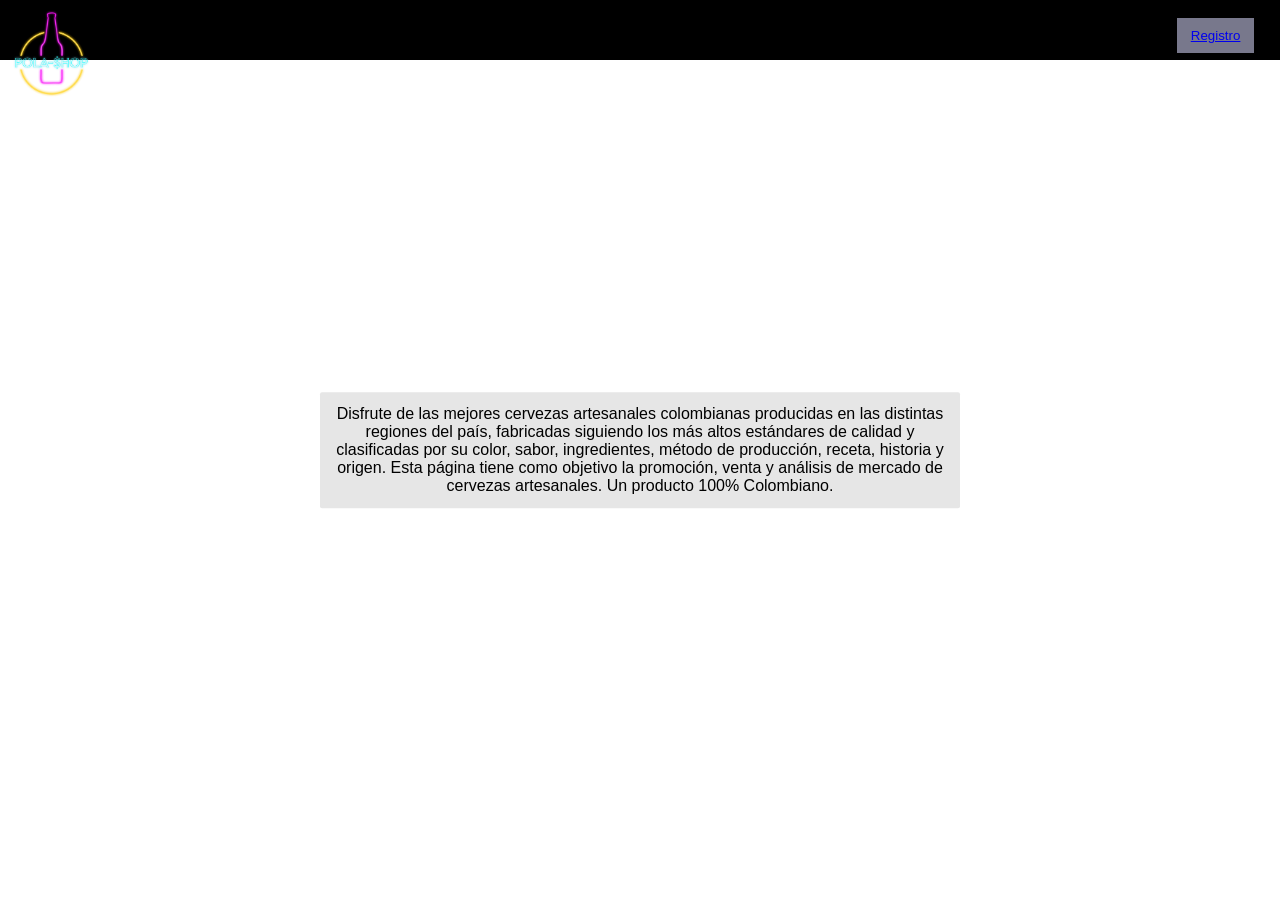
==== index.html @ 56665c77 "Versión inicial con modificaciones en la validación del formulario de registro" ====
<!DOCTYPE html>
<html lang="en">
<head>
    <meta charset="UTF-8">
    <meta http-equiv="X-UA-Compatible" content="IE=edge">
    <meta name="viewport" content="width=device-width, initial-scale=1.0">
    <title>Cervezas Artesanales Colombianas</title>
    <link href="estilo.css" rel="stylesheet" type="text/css" />
</head>

<body>
    <header id="general_header"><!-- Header -->
        <nav id = "horizontal_navbar"><!-- Navigation bar -->
            <img id="landing_logo" src="./media/Logo.png" alt="Logo image">
            <button id="boton_registro_usuario">
                <a id="irA_registro _usuario" href="./registro.html" target="_self">Registro</a>
            </button>
        </nav>
        <div class="clear"></div>
    </header>
    <div id="description_container">
        <p id="description_text"> Disfrute de las mejores cervezas artesanales colombianas producidas en las distintas regiones del país, 
            fabricadas siguiendo los más altos estándares de calidad y clasificadas por su color, sabor, ingredientes, 
            método de producción, receta, historia y origen. Esta página tiene como objetivo la promoción, venta y 
            análisis de mercado de cervezas artesanales. Un producto 100% Colombiano. </p>
   </div>
   <div class="clear"></div>
</body>
</html>
---- estilo.css ----
/* For all */
*{
    font-family:'Montserrat', sans-serif;
    margin: 0%;
}
body{
    background-color: white;
    background-image: url(./media/Fondo.png);
    background-size: 50rem;
}
/* CSS for the form page*/
img#background_form{
    width: 100%;
    height: 100%;
    opacity: 0.5;
}
div#container_form{
    width: 100%;
    height: 100%;
    background: black;
    overflow: hidden;
}
.form{
    width:340px;
    height:440px;
    background:#e6e6e6;
    border-radius:8px;
    box-shadow:0 0 40px -10px #000;
    padding:20px 30px;
    max-width:calc(100vw - 40px);
    box-sizing:border-box;
    position: absolute; 
    top: 50%;
    left: 50%;
    transform: translate(-50%, -50%);
}
h2{
    margin:10px 0;
    padding-bottom:10px;
    width:180px;
    color:#78788c;
    border-bottom:3px solid #78788c
}
input{
    width:100%;
    padding:10px;
    box-sizing:border-box;
    background:none;
    outline:none;
    resize:none;
    border:0;
    font-family:'Montserrat',sans-serif;
    transition:all .3s;
    border-bottom:2px solid #bebed2
}
input:focus{
    border-bottom:2px solid #78788c
}
p.p_form:before{content:attr(type);
    display:block;
    margin:28px 0 0;
    font-size:14px;
    color:#5a5a5a
}
button{
    float:right;
    padding:8px 12px;
    margin:8px 0 0;
    font-family:'Montserrat',sans-serif;
    border:2px solid #78788c;
    background:0;
    color:#5a5a6e;
    cursor:pointer;
    transition:all .3s
}
button:hover{
    background:#78788c;
    color:#fff
}
details{
    width: 90%;
    margin-left: 5%;
    margin-top: 1%;
}

/* CSS for the index page*/
nav#horizontal_navbar{
    width: 100%;
    height: 40px;
    margin-top: 10px;
    float: right;
    background-color: black;
}
header#general_header{
    width: 100%;
    height: 60px;
    position: fixed;
    z-index: 2;
    background-color: black;
}
img#landing_logo{
    float: left;
    width: 6%;
    margin-left: 1%;
}
button#boton_registro_usuario{
    display: table-cell;
    vertical-align: middle;
    margin-right: 2%;
    border:2px solid #78788c;
    background:#78788c;
    color:#5a5a6e;
    cursor:pointer;
    transition:all .3s
}
button#boton_registro_usuario:hover{
    background:#5a5a6e;
    color:#fff
}
a#irA_registro_usuario{
    text-decoration: none;
    color: black;
    padding-right: 5%;
    padding-left: 5%;
    display: inline-block;
    margin: auto;
    font-size: 16px;
}
a#irA_registro_usuario:hover {
    color: #fff;
  }
div#description_container{
    position: absolute; 
    top: 50%;
    left: 50%;
    transform: translate(-50%, -50%);
    background-color: #e6e6e6;
    border-radius: 2px;
}
p#description_text{
    margin: 2%;
    text-align: center;
    text-shadow: black;
}
div.clear{
    clear: both;
}

.valido {
    color: #44E444;
}
   
.invalido {
    color: #FF0000;
}
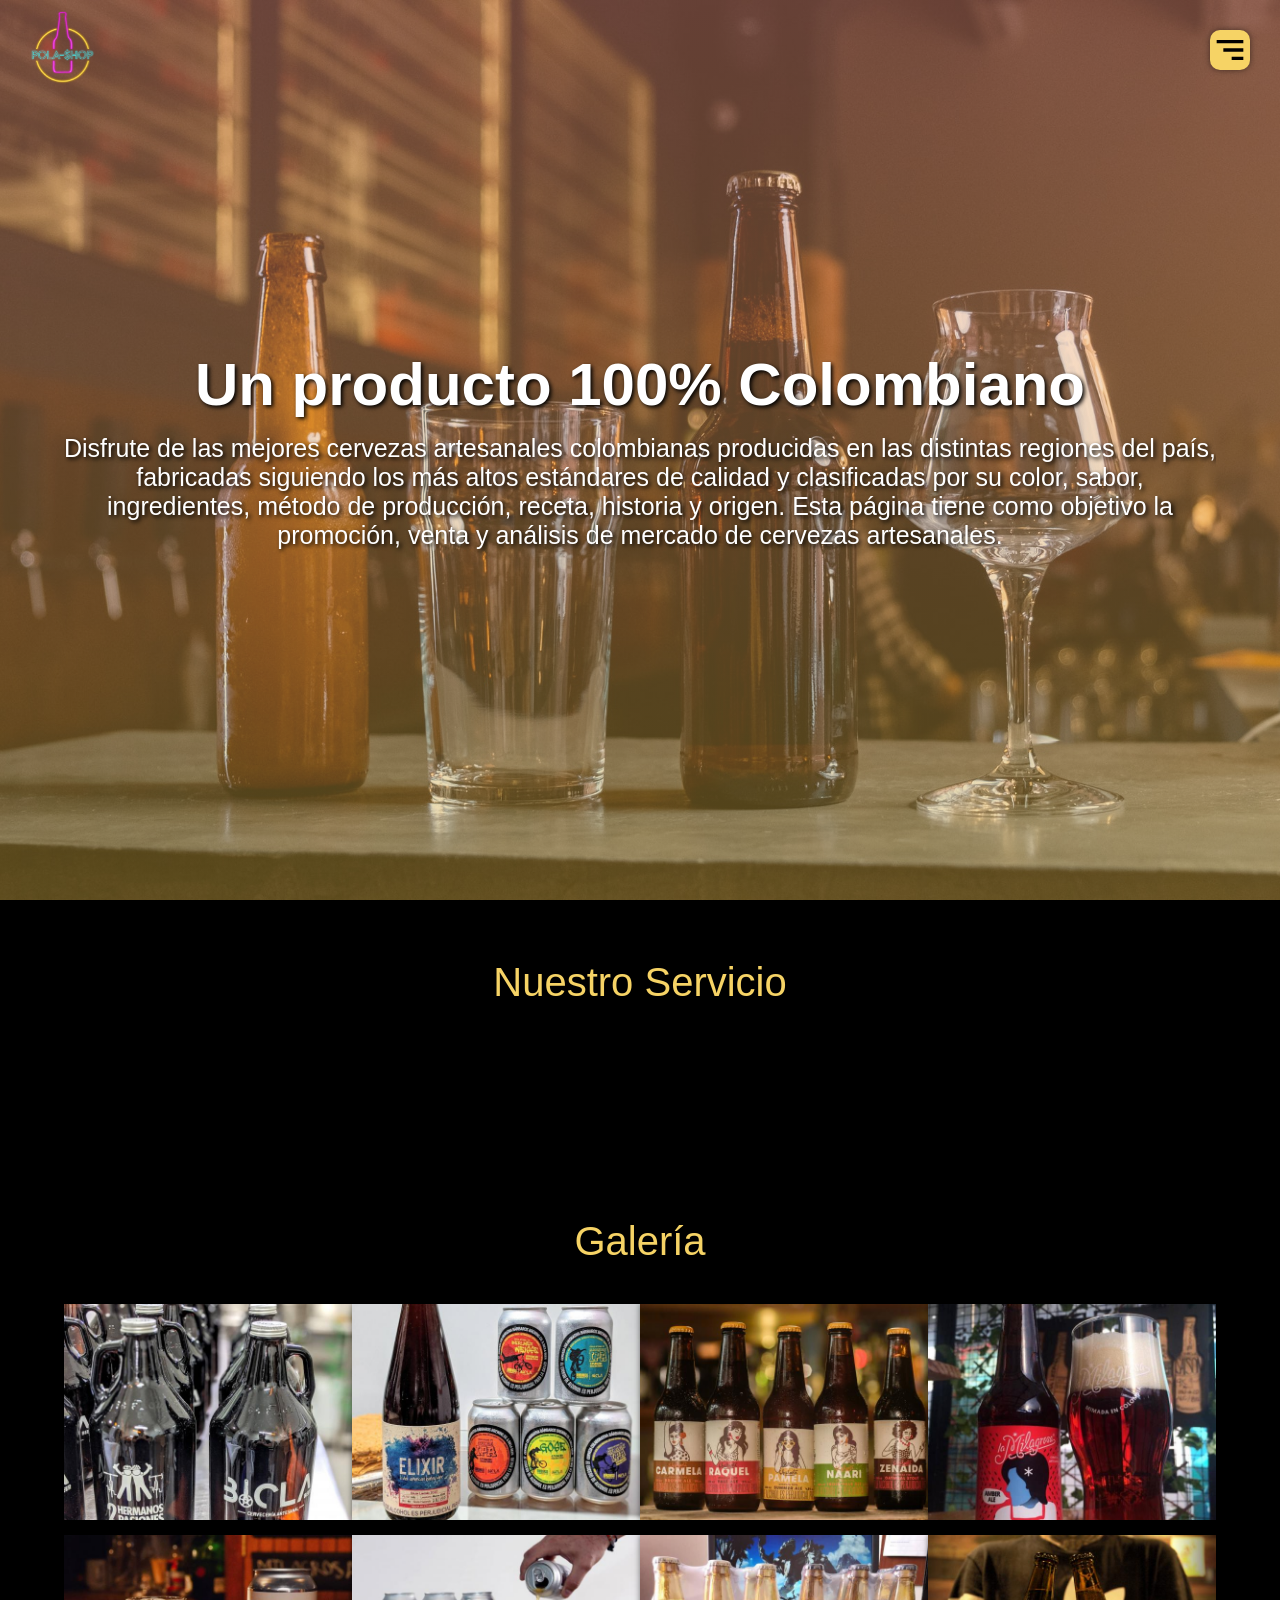
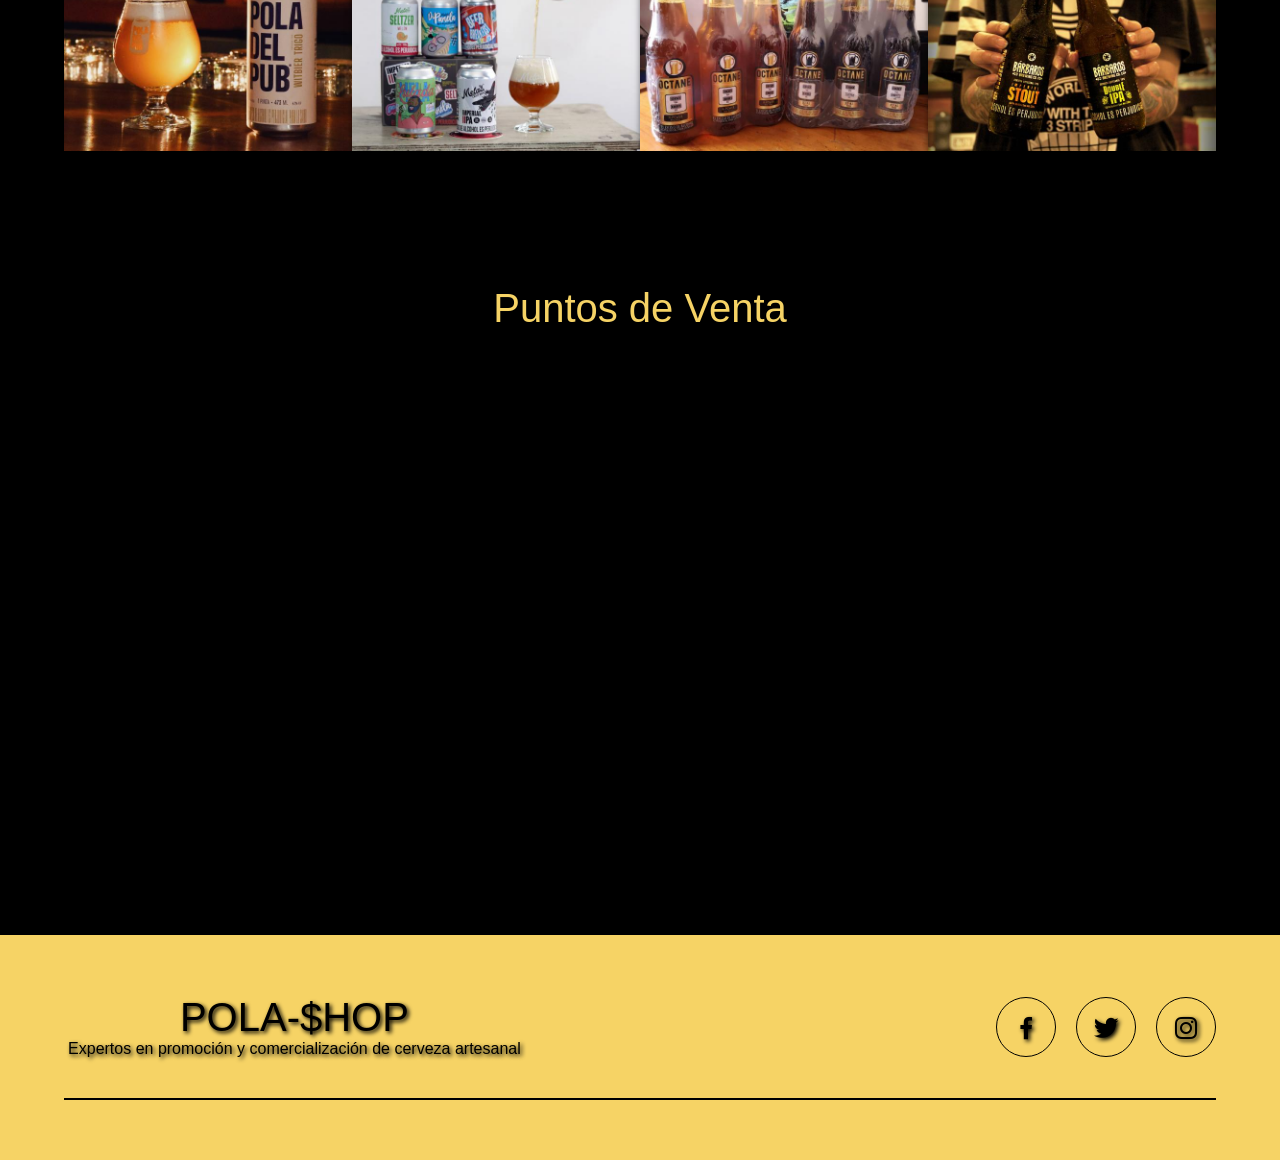
==== commit 3e5b2b7d: "Organización de la estructura y estilos al header su elemento nav, main y sus secciones galería y ma" ====
--- a/index.html
+++ b/index.html
@@ -5,25 +5,84 @@
     <meta http-equiv="X-UA-Compatible" content="IE=edge">
     <meta name="viewport" content="width=device-width, initial-scale=1.0">
     <title>Cervezas Artesanales Colombianas</title>
-    <link href="estilo.css" rel="stylesheet" type="text/css" />
+    <link href='https://unpkg.com/boxicons@2.0.9/css/boxicons.min.css' rel='stylesheet'>
+    <link href="css/estilo.css" rel="stylesheet" type="text/css" />
 </head>
 
 <body>
-    <header id="general_header"><!-- Header -->
-        <nav id = "horizontal_navbar"><!-- Navigation bar -->
-            <img id="landing_logo" src="./media/Logo.png" alt="Logo image">
-            <button id="boton_registro_usuario">
-                <a id="irA_registro _usuario" href="./registro.html" target="_self">Registro</a>
-            </button>
+    <header class="header" id="home">
+        <img id="landing_logo" src="./media/Logo.png" alt="Logo image">
+        <img class="menu" src="./media/hamburguer.svg" alt="menu" >
+        <nav class="navigation-menu">
+            <a id="#register" href="./registro.html" target="_self">Registro</a>
+            <a href="#home">Inicio</a>
+            <a href="#services">Servicios</a>
+            <a href="#gallery">Galería</a>
+            <a href="#sales">Puntos de venta</a>
         </nav>
-        <div class="clear"></div>
+        <div class="container head">
+            <h1 class="title">Un producto 100% Colombiano</h1>
+            <p class="description"> 
+                Disfrute de las mejores cervezas artesanales colombianas producidas en las distintas regiones del país, fabricadas siguiendo los más altos estándares de calidad y clasificadas por su color, sabor, ingredientes, método de producción, receta, historia y origen. 
+                Esta página tiene como objetivo la promoción, venta y análisis de mercado de cervezas artesanales.
+            </p>
+       </div>
     </header>
-    <div id="description_container">
-        <p id="description_text"> Disfrute de las mejores cervezas artesanales colombianas producidas en las distintas regiones del país, 
-            fabricadas siguiendo los más altos estándares de calidad y clasificadas por su color, sabor, ingredientes, 
-            método de producción, receta, historia y origen. Esta página tiene como objetivo la promoción, venta y 
-            análisis de mercado de cervezas artesanales. Un producto 100% Colombiano. </p>
-   </div>
-   <div class="clear"></div>
+    <main>
+        <section class="services container" id="services">
+            <h2 class="subtitle">Nuestro Servicio</h2>
+            <div class="services_container">
+                Lorem ipsum dolor sit amet, consectetur adipisicing elit. Facere, nam! Illo cum earum maiores quos modi quod possimus distinctio, obcaecati enim repellendus nobis placeat ex pariatur ratione? Quis, quod asperiores.
+                Rem suscipit ipsum natus dicta molestias cupiditate optio eos expedita. Inventore harum ab delectus vel maxime recusandae nostrum? Cumque ipsa odit ducimus, tempora consequuntur iste excepturi illo laborum esse incidunt?
+            </div>
+        </section>
+        <section class="gallery" id="gallery">
+            <div class="container">
+                <h2 class="subtitle">Galería</h2>
+                <div class="gallery_container">
+                    <img src="media/cerveza_bicla.jpeg" alt="cerveza Bicla" class="img_gallery">
+                    <img src="media/cerveza_bicla2.jpeg" alt="cerveza Bicla" class="img_gallery">
+                    <img src="media/cerveza_chalearte.jpeg" alt="cerveza Chalearte" class="img_gallery">
+                    <img src="media/cerveza_lamilagrosa.jpeg" alt="cerveza La Milagrosa" class="img_gallery">
+                    <img src="media/cerveza_lapoladelpub.jpeg" alt="cerveza La Pola del Pub" class="img_gallery">
+                    <img src="media/cerveza_melascraftbeer.jpeg" alt="cerveza Melas Craft Beer" class="img_gallery">
+                    <img src="media/cerveza_octane.jpeg" alt="cerveza Octane" class="img_gallery">
+                    <img src="media/cerveza_barbaros.jpeg" alt="cerveza Bárbaros" class="img_gallery">
+                </div>
+            </div>
+        </section>
+        <section class="img_light">
+            <img src="media/closelight.svg" alt="cerrar imagen" class="close">
+            <img src="" alt="agregar imagen" class="add_img">
+        </section>
+        <section class="sales container" id="sales">
+            <h2 class="subtitle">Puntos de Venta</h2>
+            <div class="sales_container">
+                <iframe width="600" height="500" id="gmap_canvas" src="https://www.google.com/maps/d/embed?mid=1YsT7Z-Ec4v67K-LVEFPMa1h6SVw_9tmF&hl=es&q=Colombia&t=&z=5&ie=UTF8&iwloc=&output=embed" frameborder="0" scrolling="no" marginheight="0" marginwidth="0"></iframe>
+            </div>
+        </section>
+    </main>
+    <footer id="contact">
+        <div class="container footer-content">
+            <div class="contact-us">
+                <h2 class="brand">POLA-$HOP</h2>
+                <p>Expertos en promoción y comercialización de cerveza artesanal</p>
+            </div>
+            <div class="social-media">
+                <a href="./" class="social-media-icon">
+                    <i class='bx bxl-facebook'></i>
+                </a>
+                <a href="./" class="social-media-icon">
+                    <i class='bx bxl-twitter' ></i>
+                </a>
+                <a href="./" class="social-media-icon">
+                    <i class='bx bxl-instagram' ></i>
+                </a>
+            </div>
+        </div>
+        <div class="line"></div>
+    </footer>    
+    <script src="js/menu.js"></script>
+    <script src="js/gallery.js"></script>
 </body>
 </html>
--- a/css/estilo.css
+++ b/css/estilo.css
@@ -0,0 +1,282 @@
+/* For all */
+*{
+    font-family:'Montserrat', sans-serif;
+    margin: 0;
+    padding: 0;
+    box-sizing: border-box;
+}
+:root {
+    scroll-behavior: smooth;
+}
+body{
+    background-color: black;
+    background-image: url(../media/Fondo.png);
+    background-size: 50rem;
+}
+/* CSS for the index page*/
+.container {
+    width: 90%;
+    max-width: 1200px;
+    overflow: hidden;
+    margin: auto;
+    padding: 60px 0;
+    text-align: center;
+}
+header {
+    height: 100vh;    
+    background-image: linear-gradient(to top, rgba(202, 169, 58, 0.4) 0%, rgba(253, 159, 133, 0.4) 100%), url(../media/fondo_header.jpg);
+    background-repeat: no-repeat;
+    background-size: cover;
+    background-attachment: fixed;
+    background-position: center;
+}
+.head {
+    padding: 0;
+    height: 100%;
+    display: flex;
+    justify-content: center;
+    align-items: center;
+    flex-direction: column;
+    color: #fff;
+    text-shadow: 2px 2px 4px #000000;
+}
+.menu {
+    position: fixed;
+    top: 30px;
+    right: 30px;
+    background: #f6d365;
+    width: 40px;
+    height: 40px;
+    cursor: pointer;
+    border-radius: 10px;
+    box-shadow: 0 0 6px rgba(0, 0, 0, 0.5);
+}
+img#landing_logo {
+    position: fixed;
+    top: 10px;
+    left: 30px;
+    float: left;
+    width: 65px;
+}
+.navigation-menu {
+    position: fixed;
+    top: 0;
+    right: 0;
+    width: 30vw;
+    height: 100%;
+    background-image: linear-gradient(120deg, #f6d365 0%, #fda085 100%);
+    display: flex;
+    flex-direction: column;
+    justify-content: space-evenly;
+    align-items: center;
+    transition: transform .3s ease-in-out;
+    transform: translate(110%);
+    box-shadow: 0 0 6px rgba(0, 0, 0, 0.5);
+}
+.navigation-menu a {
+    color: #000;
+    text-decoration: none;
+}
+.spread {
+    transform: translate(0);
+}
+.title {
+    font-size: 60px;
+    margin-bottom: 15px;
+}
+.description {
+    font-weight: 300;
+    font-size: 25px;
+}
+.subtitle {
+    text-align: center;
+    font-weight: 300;
+    color: #f6d365;
+    margin-bottom: 40px;
+    font-size: 40px;
+}
+.gallery {
+    /* background: #f6d365; */
+}
+.gallery_container {
+    display: flex;
+    justify-content: space-evenly;
+    flex-wrap: wrap;
+}
+.img_gallery {
+    width: 25%;
+    display: block;
+    margin-bottom: 15px;
+    box-shadow: 0 0 6px rgba(0, 0, 0, 0.5);
+    cursor: pointer;
+}
+.img_light {
+    position: fixed;
+    background: rgba(0, 0, 0, 0.6);
+    width: 100%;
+    height: 100%;
+    top: 0;
+    left: 0;
+    display: flex;
+    justify-content: center;
+    align-items: center;
+    transform: translate(100%);
+    transition: transform .2s ease-in-out;
+}
+.show {
+    transform: translate(0);
+}
+.add_img {
+    width: 60%;
+    border-radius: 10px;
+    transform: scale(0);
+    transition: transform .3s .2s;
+}
+.show_img {
+    transform: scale(1);
+}
+.close {
+    position: absolute;
+    top: 15px;
+    right: 15px;
+    width: 40px;
+    cursor: pointer;
+}
+footer {
+    background: #f6d365;
+    padding-bottom: 0.1px;
+}
+.footer-content {
+    display: flex;
+    justify-content: space-between;
+    align-items: center;
+    flex-wrap: wrap;
+    padding-top: 60px;
+    padding-bottom: 40px;
+}
+.contact-us {
+    width: 40%;
+    color: #000000;
+    text-shadow: 2px 2px 4px #000000;
+}
+.brand {
+    font-weight: 500;
+    font-size: 40px;
+}
+.brand+p {
+    font-weight: 500;
+}
+.social-media {
+    width: 50%;
+    display: flex;
+    justify-content: flex-end;
+}
+.social-media-icon {
+    display: inline-block;
+    margin-left: 20px;
+    width: 60px;
+    height: 60px;
+    border: 1px solid #000000;
+    border-radius: 50%;
+    text-align: center;
+    color: #000000;
+    text-shadow: 2px 2px 4px #000000;
+}
+.social-media-icon:hover {
+    background: #000000;
+    color: #caa93a;
+}
+.social-media-icon i {
+    font-size: 30px;
+    line-height: 60px;
+}
+.line {
+    width: 90%;
+    max-width: 1200px;
+    margin: 0 auto;
+    height: 2px;
+    background: #000000;
+    margin-bottom: 60px;
+}
+/* CSS for the form page*/
+img#background_form{
+    width: 100%;
+    height: 100%;
+    opacity: 0.5;
+}
+div#container_form{
+    width: 100%;
+    height: 100%;
+    background: black;
+    overflow: hidden;
+}
+.form{
+    width:340px;
+    height:440px;
+    background:#e6e6e6;
+    border-radius:8px;
+    box-shadow:0 0 40px -10px #000;
+    padding:20px 30px;
+    max-width:calc(100vw - 40px);
+    box-sizing:border-box;
+    position: absolute; 
+    top: 50%;
+    left: 50%;
+    transform: translate(-50%, -50%);
+}
+#form-title{
+    margin:10px 0;
+    padding-bottom:10px;
+    width:180px;
+    color:#78788c;
+    border-bottom:3px solid #78788c
+}
+input{
+    width:100%;
+    padding:10px;
+    box-sizing:border-box;
+    background:none;
+    outline:none;
+    resize:none;
+    border:0;
+    font-family:'Montserrat',sans-serif;
+    transition:all .3s;
+    border-bottom:2px solid #bebed2
+}
+input:focus{
+    border-bottom:2px solid #78788c
+}
+p.p_form:before{content:attr(type);
+    display:block;
+    margin:28px 0 0;
+    font-size:14px;
+    color:#5a5a5a
+}
+button{
+    float:right;
+    padding:8px 12px;
+    margin:8px 0 0;
+    font-family:'Montserrat',sans-serif;
+    border:2px solid #78788c;
+    background:0;
+    color:#5a5a6e;
+    cursor:pointer;
+    transition:all .3s
+}
+button:hover{
+    background:#78788c;
+    color:#fff
+}
+details{
+    width: 90%;
+    margin-left: 5%;
+    margin-top: 1%;
+}
+
+.valido {
+    color: #44E444;
+}
+   
+.invalido {
+    color: #FF0000;
+}
